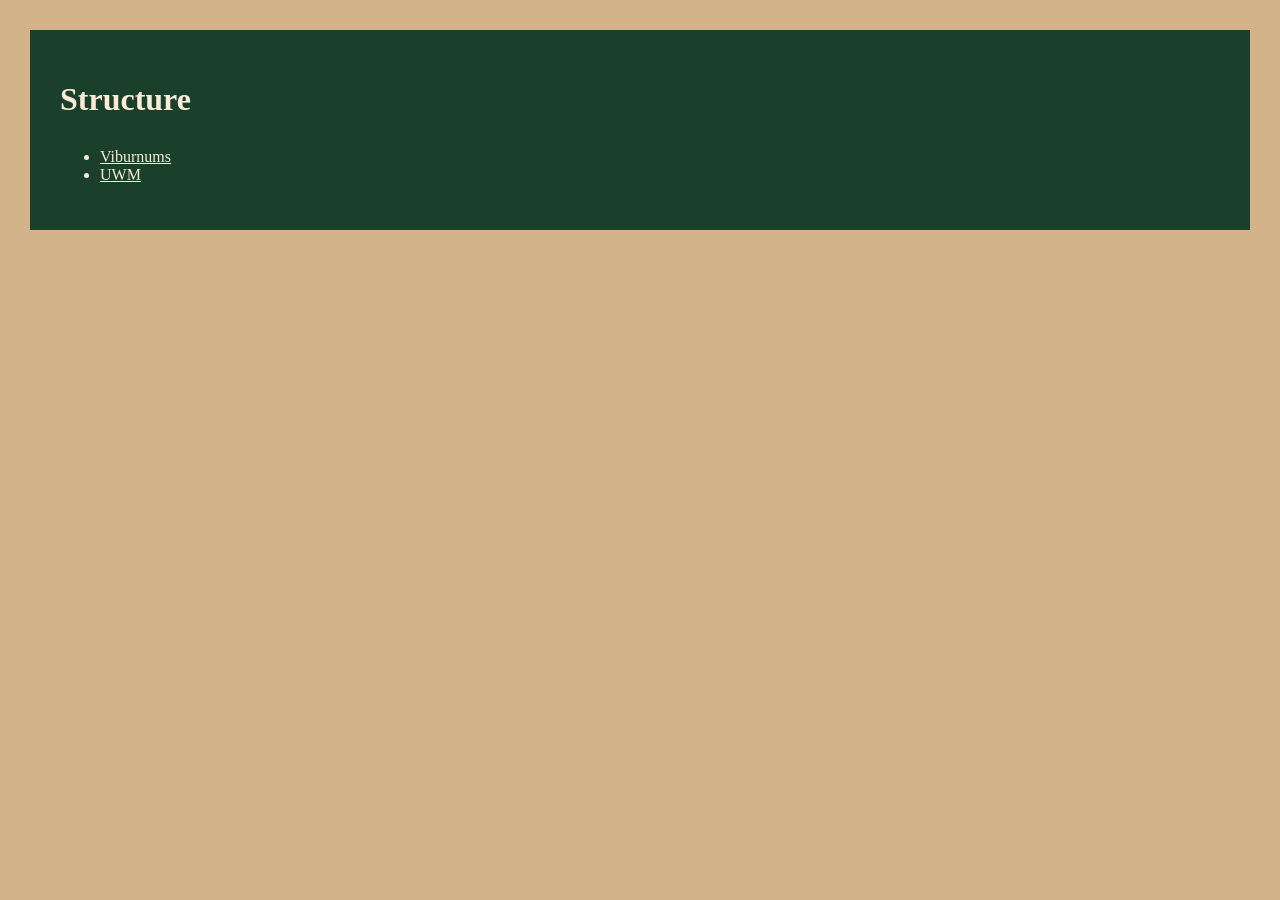
==== uwm.html @ 38e35876 "more content" ====
<!DOCTYPE html>
<html lang="en">
    <head>
        <meta charset="utf-8">
        <title>Sturcture</title>
        <link rel="stylesheet" href="styles.css">


    </head>

    <body>
        <header class="site-header">
            <h1 class="page-name">Structure</h1>
            <ul>
                 <li><a class="nav-links" href="viburnums.html">Viburnums</a></li>

                <li><a class="nav-links" href="uwm.html">UWM</a></li>






            </ul>
            


        </header>

    </body>
---- styles.css ----
html {
    background-color: rgb(210, 179, 138);
}

body{margin: 30px}


.site-header {
    background-color:rgb(26, 64, 44); 
    padding: 30px; 
    color: antiquewhite;
    margin-bottom: 20px;

}

.page-name{
    margin-bottom: 30px;
}
.nav-links {color: antiquewhite;}



.main-content { background-color: aqua;
padding: 10px;
    margin-bottom: 10px; }

.site-footer { 
    background-color: azure ;
    padding: 20px;}
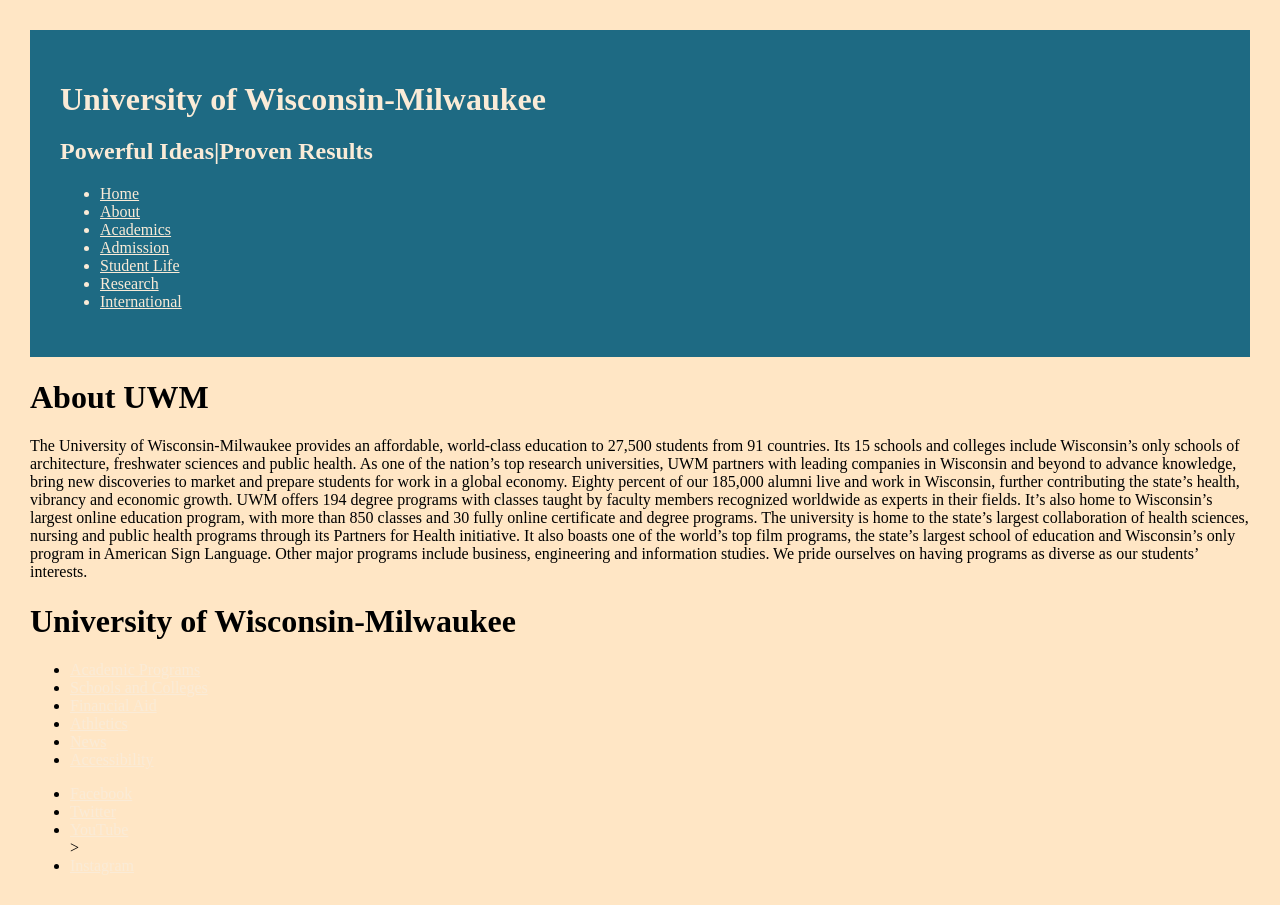
==== commit 15ba82b5: "updates" ====
--- a/uwm.html
+++ b/uwm.html
@@ -2,7 +2,7 @@
 <html lang="en">
     <head>
         <meta charset="utf-8">
-        <title>Sturcture</title>
+        <title>uwm</title>
         <link rel="stylesheet" href="styles.css">
 
 
@@ -10,13 +10,17 @@
 
     <body>
         <header class="site-header">
-            <h1 class="page-name">Structure</h1>
+            <h1 class="page-name">University of Wisconsin-Milwaukee</h1>
+            <h2>Powerful Ideas|Proven Results</h2>
             <ul>
-                 <li><a class="nav-links" href="viburnums.html">Viburnums</a></li>
+                 <li><a class="nav-links" href="uwm.html">Home</a></li>
 
-                <li><a class="nav-links" href="uwm.html">UWM</a></li>
-
-
+                <li><a class="nav-links" href="">About</a></li>
+                <li><a class="nav-links" href="">Academics</a></li>
+                <li><a class="nav-links" href="">Admission</a></li>
+                <li><a class="nav-links" href="">Student Life</a></li>
+                <li><a class="nav-links" href="">Research</a></li>
+                <li><a class="nav-links" href="">International</a></li>
 
 
 
@@ -27,4 +31,37 @@
 
         </header>
 
+<main>
+    <p>
+ 
+
+<h1>About UWM</h1>
+
+The University of Wisconsin-Milwaukee provides an affordable, world-class education to 27,500 students from 91 countries. 
+Its 15 schools and colleges include Wisconsin’s only schools of architecture, freshwater sciences and public health. 
+As one of the nation’s top research universities, UWM partners with leading companies in Wisconsin and beyond to advance knowledge, bring new discoveries to market and prepare students for work in a global economy. Eighty percent of our 185,000 alumni live and work in Wisconsin, further contributing the state’s health, vibrancy and economic growth.
+
+UWM offers 194 degree programs with classes taught by faculty members recognized worldwide as experts in their fields. It’s also home to Wisconsin’s largest online education program, with more than 850 classes and 30 fully online certificate and degree programs. 
+The university is home to the state’s largest collaboration of health sciences, nursing and public health programs through its Partners for Health initiative. It also boasts one of the world’s top film programs, the state’s largest school of education and Wisconsin’s only program in American Sign Language. 
+Other major programs include business, engineering and information studies. We pride ourselves on having programs as diverse as our students’ interests.
+
+<h1>University of Wisconsin-Milwaukee</h1>
+<ul>
+<li><a class="nav-links" href="">Academic Programs</a></li>
+<li><a class="nav-links" href="">Schools and Colleges</a></li>
+<li><a class="nav-links" href="">Financial Aid</a></li>
+<li><a class="nav-links" href="">Athletics</a></li>
+<li><a class="nav-links" href="">News</a></li>
+<li><a class="nav-links" href="">Accessibility</a></li></ul>
+
+<ul>
+<li><a class="nav-links" href="">Facebook</a></li>
+<li><a class="nav-links" href="">Twitter</a></li>
+<li><a class="nav-links" href="">YouTube</a></li>
+><li><a class="nav-links" href="">Instagram</a></li>
+</ul>
+</p>
+</main>
+
+
     </body>
--- a/styles.css
+++ b/styles.css
@@ -1,12 +1,12 @@
 html {
-    background-color: rgb(210, 179, 138);
+    background-color: rgb(255, 230, 197);
 }
 
 body{margin: 30px}
 
 
 .site-header {
-    background-color:rgb(26, 64, 44); 
+    background-color:rgb(30, 106, 131); 
     padding: 30px; 
     color: antiquewhite;
     margin-bottom: 20px;
@@ -14,16 +14,21 @@
 }
 
 .page-name{
-    margin-bottom: 30px;
+    margin-bottom: 10px;
 }
-.nav-links {color: antiquewhite;}
+.nav-links {color:antiquewhite
+}
 
 
 
-.main-content { background-color: aqua;
-padding: 10px;
-    margin-bottom: 10px; }
+.main-content { background-color:rgb(30, 57, 136);
+    color:antiquewhite;
+    padding: 20px;
+    margin-bottom: 10px; 
+}
 
 .site-footer { 
-    background-color: azure ;
-    padding: 20px;}+    color:antiquewhite;
+    background-color: rgb(0, 17, 91) ;
+    padding: 20px;
+}
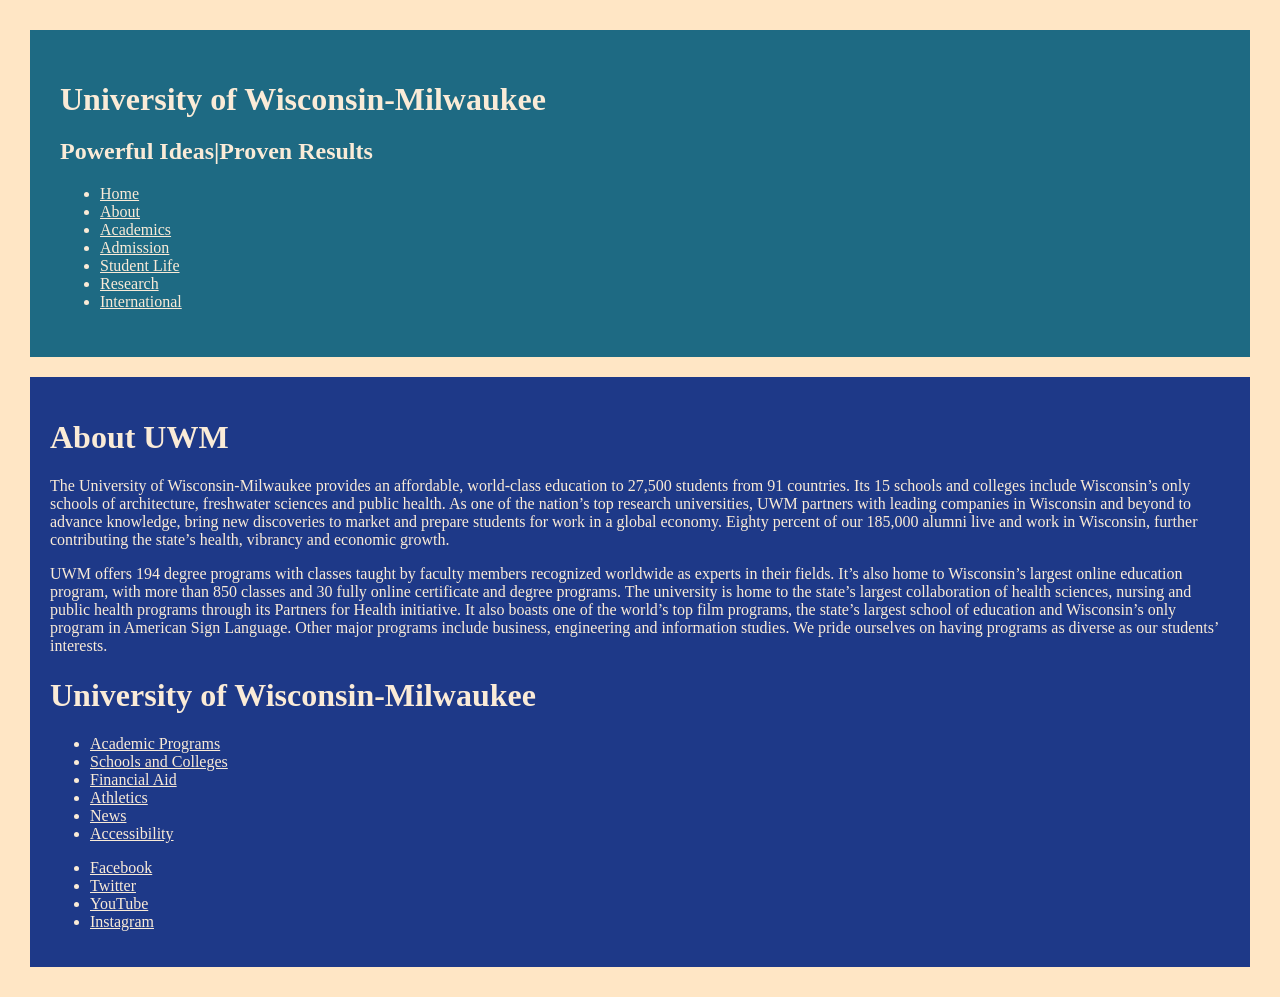
==== commit a84be79d: "changes" ====
--- a/uwm.html
+++ b/uwm.html
@@ -31,20 +31,21 @@
 
         </header>
 
-<main>
-    <p>
+<main class="main-content">
+   
  
 
 <h1>About UWM</h1>
 
-The University of Wisconsin-Milwaukee provides an affordable, world-class education to 27,500 students from 91 countries. 
+ <p>The University of Wisconsin-Milwaukee provides an affordable, world-class education to 27,500 students from 91 countries. 
 Its 15 schools and colleges include Wisconsin’s only schools of architecture, freshwater sciences and public health. 
 As one of the nation’s top research universities, UWM partners with leading companies in Wisconsin and beyond to advance knowledge, bring new discoveries to market and prepare students for work in a global economy. Eighty percent of our 185,000 alumni live and work in Wisconsin, further contributing the state’s health, vibrancy and economic growth.
-
+</p>
+<p>
 UWM offers 194 degree programs with classes taught by faculty members recognized worldwide as experts in their fields. It’s also home to Wisconsin’s largest online education program, with more than 850 classes and 30 fully online certificate and degree programs. 
 The university is home to the state’s largest collaboration of health sciences, nursing and public health programs through its Partners for Health initiative. It also boasts one of the world’s top film programs, the state’s largest school of education and Wisconsin’s only program in American Sign Language. 
 Other major programs include business, engineering and information studies. We pride ourselves on having programs as diverse as our students’ interests.
-
+</p>
 <h1>University of Wisconsin-Milwaukee</h1>
 <ul>
 <li><a class="nav-links" href="">Academic Programs</a></li>
@@ -54,14 +55,17 @@
 <li><a class="nav-links" href="">News</a></li>
 <li><a class="nav-links" href="">Accessibility</a></li></ul>
 
+
+
+<footer class="social-media">
 <ul>
 <li><a class="nav-links" href="">Facebook</a></li>
 <li><a class="nav-links" href="">Twitter</a></li>
 <li><a class="nav-links" href="">YouTube</a></li>
-><li><a class="nav-links" href="">Instagram</a></li>
+<li><a class="nav-links" href="">Instagram</a></a></li>
 </ul>
+</footer>
 </p>
 </main>
 
-
     </body>
--- a/styles.css
+++ b/styles.css
@@ -16,10 +16,15 @@
 .page-name{
     margin-bottom: 10px;
 }
+
 .nav-links {color:antiquewhite
 }
 
+.nav-links:hover { color:blue; background-color: aliceblue;} 
 
+/* .nav-links:focus {color: aliceblue;background-color: black; font-size: larger;} */
+
+.nav-links:active { background-color: aquamarine;}
 
 .main-content { background-color:rgb(30, 57, 136);
     color:antiquewhite;
